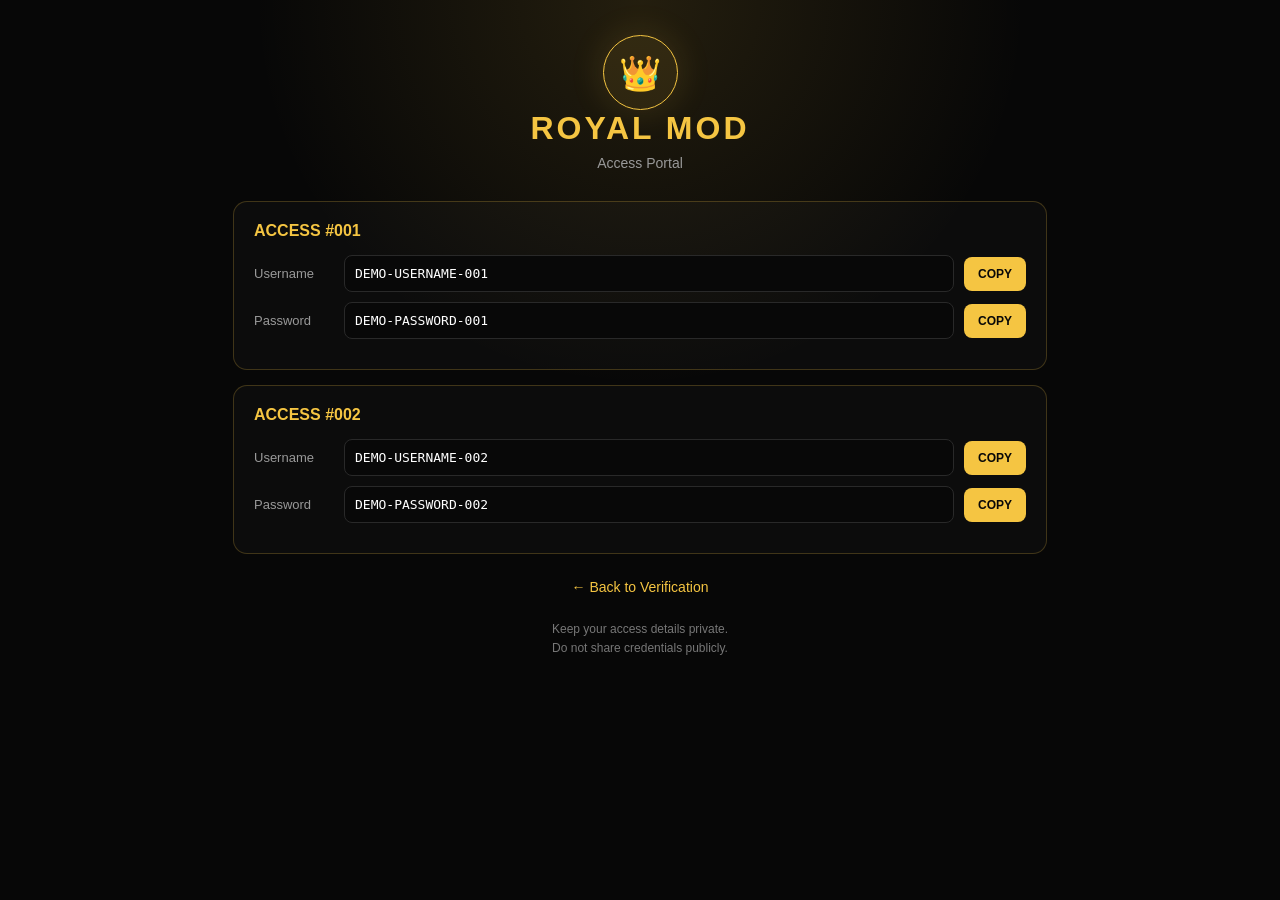
==== access.html @ 608d1b9d "Add access.html" ====
<!DOCTYPE html>
<html lang="en">
<head>
    <meta charset="UTF-8">
    <meta name="viewport" content="width=device-width, initial-scale=1.0">

    <title>Royal Mod | Access</title>

    <link rel="stylesheet" href="style.css">

    <style>
        .access-header {
            text-align: center;
            margin-bottom: 30px;
        }

        .access-header h1 {
            color: var(--gold);
            letter-spacing: 3px;
            margin-bottom: 8px;
        }

        .access-header p {
            color: var(--muted);
            font-size: 14px;
        }

        .account {
            background: rgba(255,255,255,0.025);
            border: 1px solid var(--border);
            border-radius: 14px;
            padding: 20px;
            margin-bottom: 15px;
        }

        .account-title {
            color: var(--gold);
            font-weight: bold;
            margin-bottom: 15px;
        }

        .credential {
            display: flex;
            align-items: center;
            gap: 10px;
            margin: 10px 0;
        }

        .credential-label {
            width: 80px;
            color: #999;
            font-size: 13px;
        }

        .credential-value {
            flex: 1;
            background: #080808;
            border: 1px solid #292929;
            border-radius: 8px;
            padding: 10px;
            color: white;
            font-family: monospace;
            overflow: hidden;
            word-break: break-all;
        }

        .copy-btn {
            background: var(--gold);
            color: #080808;
            border: none;
            border-radius: 8px;
            padding: 10px 14px;
            font-size: 12px;
            font-weight: bold;
            cursor: pointer;
        }

        .copy-btn:hover {
            background: var(--gold-light);
        }

        .back-btn {
            display: block;
            width: fit-content;
            margin: 25px auto 0;
            color: var(--gold);
            text-decoration: none;
            font-size: 14px;
        }

        .warning {
            text-align: center;
            color: #777;
            font-size: 12px;
            margin-top: 25px;
            line-height: 1.6;
        }
    </style>
</head>

<body>

<div class="container">

    <div class="access-header">

        <div class="logo">👑</div>

        <h1>ROYAL MOD</h1>

        <p>Access Portal</p>

    </div>


    <div class="account">

        <div class="account-title">
            ACCESS #001
        </div>

        <div class="credential">

            <div class="credential-label">
                Username
            </div>

            <div class="credential-value" id="user1">
                DEMO-USERNAME-001
            </div>

            <button
                class="copy-btn"
                onclick="copyText('user1', this)"
            >
                COPY
            </button>

        </div>


        <div class="credential">

            <div class="credential-label">
                Password
            </div>

            <div class="credential-value" id="pass1">
                DEMO-PASSWORD-001
            </div>

            <button
                class="copy-btn"
                onclick="copyText('pass1', this)"
            >
                COPY
            </button>

        </div>

    </div>


    <div class="account">

        <div class="account-title">
            ACCESS #002
        </div>

        <div class="credential">

            <div class="credential-label">
                Username
            </div>

            <div class="credential-value" id="user2">
                DEMO-USERNAME-002
            </div>

            <button
                class="copy-btn"
                onclick="copyText('user2', this)"
            >
                COPY
            </button>

        </div>


        <div class="credential">

            <div class="credential-label">
                Password
            </div>

            <div class="credential-value" id="pass2">
                DEMO-PASSWORD-002
            </div>

            <button
                class="copy-btn"
                onclick="copyText('pass2', this)"
            >
                COPY
            </button>

        </div>

    </div>


    <a href="index.html" class="back-btn">
        ← Back to Verification
    </a>


    <div class="warning">
        Keep your access details private.<br>
        Do not share credentials publicly.
    </div>

</div>


<script>

function copyText(id, button) {

    const text = document.getElementById(id).innerText;

    navigator.clipboard.writeText(text).then(() => {

        const oldText = button.innerText;

        button.innerText = "COPIED ✓";

        setTimeout(() => {
            button.innerText = oldText;
        }, 1500);

    });

}

</script>

</body>
</html>
---- style.css ----
* {
    margin: 0;
    padding: 0;
    box-sizing: border-box;
}

:root {
    --gold: #f5c542;
    --gold-light: #ffe27a;
    --bg: #070707;
    --card: #111111;
    --border: rgba(245, 197, 66, 0.22);
    --text: #ffffff;
    --muted: #999999;
}

body {
    font-family: Arial, Helvetica, sans-serif;
    background:
        radial-gradient(circle at top, rgba(245, 197, 66, 0.12), transparent 35%),
        #070707;
    color: var(--text);
    min-height: 100vh;
}

.container {
    width: 100%;
    max-width: 850px;
    margin: auto;
    padding: 35px 18px;
}

/* HEADER */

header {
    text-align: center;
    margin-bottom: 35px;
}

.logo {
    width: 75px;
    height: 75px;
    margin: auto;
    display: flex;
    align-items: center;
    justify-content: center;
    border: 1px solid var(--gold);
    border-radius: 50%;
    font-size: 34px;
    background: rgba(245, 197, 66, 0.08);
    box-shadow: 0 0 35px rgba(245, 197, 66, 0.15);
}

header h1 {
    margin-top: 18px;
    font-size: 38px;
    letter-spacing: 4px;
    color: var(--gold);
}

header p {
    margin-top: 8px;
    color: var(--muted);
    font-size: 14px;
}

/* CARDS */

.card,
.access-box {
    background: linear-gradient(
        145deg,
        rgba(255,255,255,0.045),
        rgba(255,255,255,0.015)
    );

    border: 1px solid var(--border);
    border-radius: 18px;
    padding: 28px;
    margin-bottom: 20px;

    backdrop-filter: blur(12px);

    box-shadow:
        0 10px 40px rgba(0,0,0,0.35);
}

.card {
    position: relative;
}

.step-number {
    position: absolute;
    top: 22px;
    right: 22px;

    color: var(--gold);
    font-weight: bold;
    font-size: 13px;

    border: 1px solid var(--border);
    border-radius: 20px;
    padding: 7px 12px;
}

.card h2 {
    font-size: 22px;
    margin-bottom: 10px;
}

.card p {
    color: var(--muted);
    font-size: 14px;
    line-height: 1.6;
    margin-bottom: 20px;
}

/* BUTTONS */

.action-btn,
.verify-btn,
#accessBtn {
    display: inline-block;

    border: none;
    outline: none;

    padding: 13px 22px;

    border-radius: 10px;

    font-size: 13px;
    font-weight: bold;

    cursor: pointer;

    transition: 0.25s;
}

.action-btn {
    text-decoration: none;
    color: #080808;
    background: var(--gold);
    margin-right: 8px;
}

.action-btn:hover {
    background: var(--gold-light);
    transform: translateY(-2px);
    box-shadow: 0 8px 25px rgba(245,197,66,0.2);
}

.verify-btn {
    background: #202020;
    color: white;
    border: 1px solid #333;
}

.verify-btn:hover:not(:disabled) {
    border-color: var(--gold);
    color: var(--gold);
}

.verify-btn:disabled {
    opacity: 0.35;
    cursor: not-allowed;
}

/* TIMER */

.timer {
    margin-top: 18px;
    color: var(--gold);
    font-size: 14px;
    font-weight: bold;
    min-height: 20px;
}

/* LOCKED */

.locked {
    opacity: 0.55;
}

.card.unlocked {
    opacity: 1;
    border-color: rgba(245, 197, 66, 0.45);
}

/* ACCESS */

.access-box {
    text-align: center;
    margin-top: 30px;
}

.access-box h2 {
    color: var(--gold);
    margin-bottom: 10px;
}

.access-box p {
    color: var(--muted);
    margin-bottom: 20px;
}

#accessBtn {
    background: var(--gold);
    color: #050505;
    min-width: 170px;
}

#accessBtn:disabled {
    opacity: 0.35;
    cursor: not-allowed;
}

#accessBtn:not(:disabled):hover {
    background: var(--gold-light);
    transform: translateY(-2px);
}

/* FOOTER */

footer {
    text-align: center;
    padding: 25px 0 10px;
    color: #666;
    font-size: 12px;
}

/* MOBILE */

@media (max-width: 600px) {

    .container {
        padding: 25px 14px;
    }

    header h1 {
        font-size: 30px;
        letter-spacing: 3px;
    }

    .card,
    .access-box {
        padding: 22px;
    }

    .card h2 {
        font-size: 19px;
        padding-right: 55px;
    }

    .action-btn,
    .verify-btn {
        width: 100%;
        margin: 5px 0;
        text-align: center;
    }
}
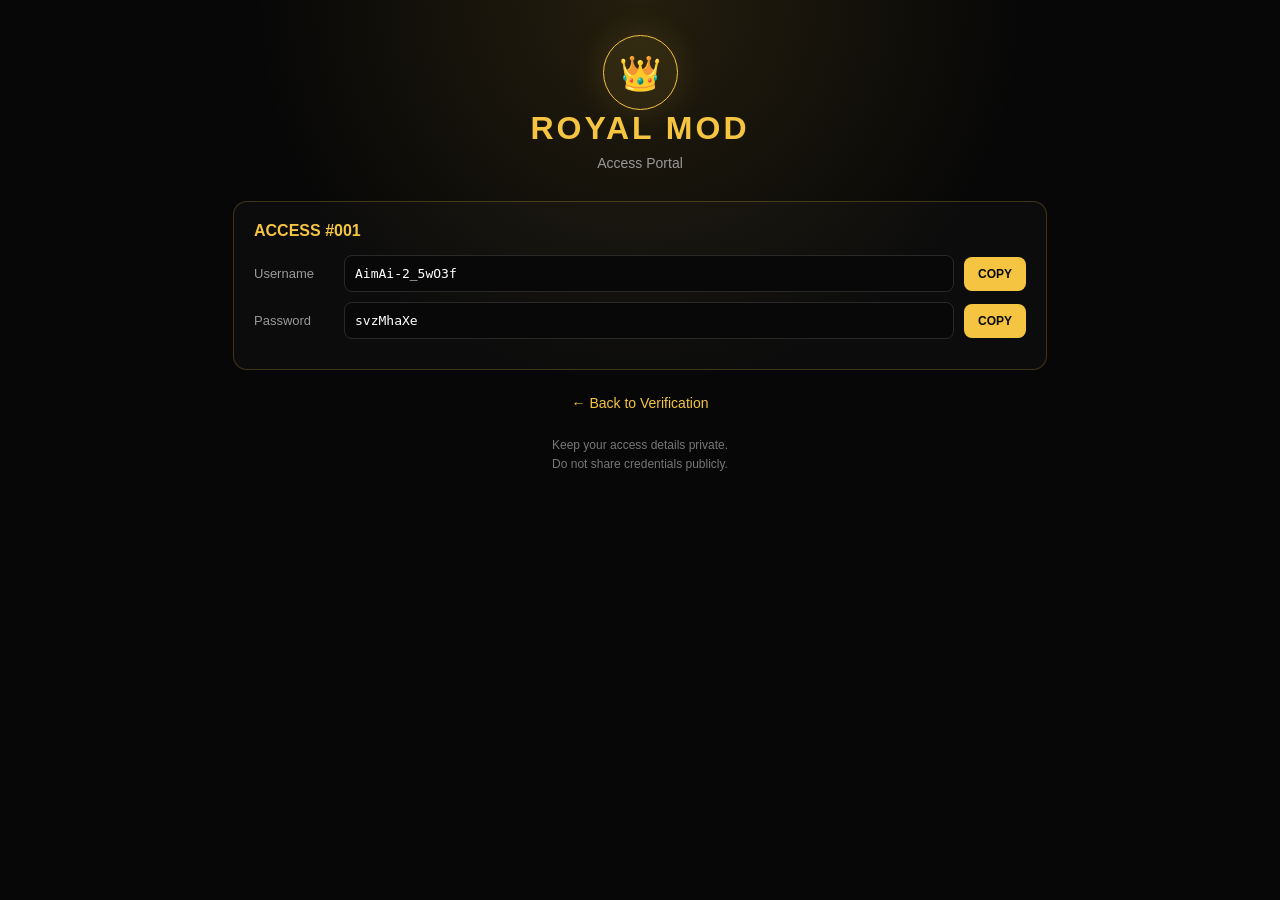
==== commit 18bf059c: "Update access.html" ====
--- a/access.html
+++ b/access.html
@@ -113,6 +113,8 @@
     </div>
 
 
+    <!-- ACCESS #001 -->
+
     <div class="account">
 
         <div class="account-title">
@@ -126,7 +128,7 @@
             </div>
 
             <div class="credential-value" id="user1">
-                DEMO-USERNAME-001
+                AimAi-2_5wO3f
             </div>
 
             <button
@@ -146,7 +148,7 @@
             </div>
 
             <div class="credential-value" id="pass1">
-                DEMO-PASSWORD-001
+                svzMhaXe
             </div>
 
             <button
@@ -161,54 +163,6 @@
     </div>
 
 
-    <div class="account">
-
-        <div class="account-title">
-            ACCESS #002
-        </div>
-
-        <div class="credential">
-
-            <div class="credential-label">
-                Username
-            </div>
-
-            <div class="credential-value" id="user2">
-                DEMO-USERNAME-002
-            </div>
-
-            <button
-                class="copy-btn"
-                onclick="copyText('user2', this)"
-            >
-                COPY
-            </button>
-
-        </div>
-
-
-        <div class="credential">
-
-            <div class="credential-label">
-                Password
-            </div>
-
-            <div class="credential-value" id="pass2">
-                DEMO-PASSWORD-002
-            </div>
-
-            <button
-                class="copy-btn"
-                onclick="copyText('pass2', this)"
-            >
-                COPY
-            </button>
-
-        </div>
-
-    </div>
-
-
     <a href="index.html" class="back-btn">
         ← Back to Verification
     </a>
@@ -226,7 +180,7 @@
 
 function copyText(id, button) {
 
-    const text = document.getElementById(id).innerText;
+    const text = document.getElementById(id).innerText.trim();
 
     navigator.clipboard.writeText(text).then(() => {
 
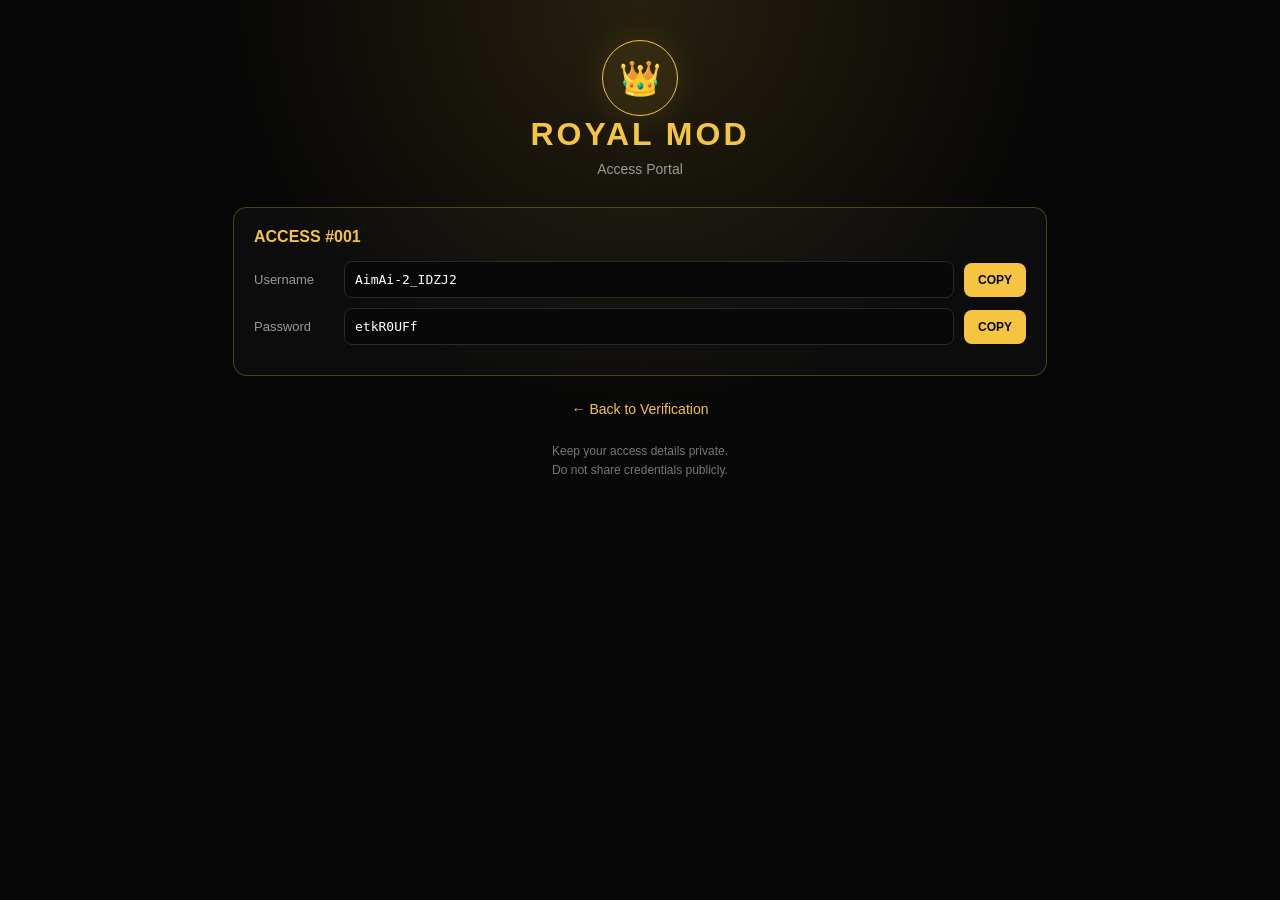
==== commit cfc141c9: "Update access.html" ====
--- a/access.html
+++ b/access.html
@@ -128,7 +128,7 @@
             </div>
 
             <div class="credential-value" id="user1">
-                AimAi-2_5wO3f
+                AimAi-2_IDZJ2
             </div>
 
             <button
@@ -148,7 +148,7 @@
             </div>
 
             <div class="credential-value" id="pass1">
-                svzMhaXe
+                etkR0UFf
             </div>
 
             <button
--- a/style.css
+++ b/style.css
@@ -1,261 +1,595 @@
+/* =========================================
+   ROYAL MOD
+   MAIN STYLESHEET
+========================================= */
+
+
 * {
     margin: 0;
     padding: 0;
     box-sizing: border-box;
 }
 
+
 :root {
+
     --gold: #f5c542;
+
     --gold-light: #ffe27a;
-    --bg: #070707;
+
+    --background: #070707;
+
     --card: #111111;
-    --border: rgba(245, 197, 66, 0.22);
+
+    --border: rgba(245, 197, 66, 0.28);
+
     --text: #ffffff;
+
     --muted: #999999;
-}
+
+}
+
+
+/* =========================================
+   BODY
+========================================= */
 
 body {
-    font-family: Arial, Helvetica, sans-serif;
+
+    min-height: 100vh;
+
+    font-family:
+        Arial,
+        Helvetica,
+        sans-serif;
+
+    color: var(--text);
+
     background:
-        radial-gradient(circle at top, rgba(245, 197, 66, 0.12), transparent 35%),
-        #070707;
-    color: var(--text);
-    min-height: 100vh;
-}
+        radial-gradient(
+            circle at top,
+            rgba(245, 197, 66, 0.13),
+            transparent 38%
+        ),
+        var(--background);
+
+}
+
+
+/* =========================================
+   MAIN CONTAINER
+========================================= */
 
 .container {
+
     width: 100%;
+
     max-width: 850px;
+
     margin: auto;
-    padding: 35px 18px;
-}
-
-/* HEADER */
+
+    padding: 40px 18px;
+
+}
+
+
+/* =========================================
+   HEADER
+========================================= */
 
 header {
+
     text-align: center;
+
     margin-bottom: 35px;
-}
+
+}
+
 
 .logo {
-    width: 75px;
-    height: 75px;
+
+    width: 76px;
+
+    height: 76px;
+
+    display: flex;
+
+    align-items: center;
+
+    justify-content: center;
+
     margin: auto;
-    display: flex;
-    align-items: center;
-    justify-content: center;
+
     border: 1px solid var(--gold);
+
     border-radius: 50%;
+
     font-size: 34px;
-    background: rgba(245, 197, 66, 0.08);
-    box-shadow: 0 0 35px rgba(245, 197, 66, 0.15);
-}
+
+    background:
+        rgba(245, 197, 66, 0.08);
+
+    box-shadow:
+        0 0 35px
+        rgba(245, 197, 66, 0.14);
+
+}
+
 
 header h1 {
-    margin-top: 18px;
+
+    margin-top: 16px;
+
+    color: var(--gold);
+
     font-size: 38px;
+
     letter-spacing: 4px;
-    color: var(--gold);
-}
+
+}
+
 
 header p {
+
     margin-top: 8px;
+
     color: var(--muted);
+
     font-size: 14px;
-}
-
-/* CARDS */
+
+}
+
+
+/* =========================================
+   CARDS
+========================================= */
 
 .card,
 .access-box {
-    background: linear-gradient(
-        145deg,
-        rgba(255,255,255,0.045),
-        rgba(255,255,255,0.015)
-    );
+
+    position: relative;
+
+    padding: 28px;
+
+    margin-bottom: 20px;
 
     border: 1px solid var(--border);
+
     border-radius: 18px;
-    padding: 28px;
+
+    background:
+        linear-gradient(
+            145deg,
+            rgba(255,255,255,0.045),
+            rgba(255,255,255,0.012)
+        );
+
+    box-shadow:
+        0 12px 40px
+        rgba(0,0,0,0.35);
+
+    transition:
+        0.3s ease;
+
+}
+
+
+/* =========================================
+   LOCKED CARD
+========================================= */
+
+.card.locked {
+
+    opacity: 0.42;
+
+    filter: grayscale(0.4);
+
+}
+
+
+/* ACTIVE CARD */
+
+.card.active {
+
+    opacity: 1;
+
+}
+
+
+/* COMPLETED CARD */
+
+.card.completed {
+
+    opacity: 1;
+
+    border-color:
+        rgba(245,197,66,0.55);
+
+}
+
+
+/* =========================================
+   STEP NUMBER
+========================================= */
+
+.step-number {
+
+    position: absolute;
+
+    top: 22px;
+
+    right: 22px;
+
+    padding: 7px 12px;
+
+    border: 1px solid var(--border);
+
+    border-radius: 20px;
+
+    color: var(--gold);
+
+    font-size: 12px;
+
+    font-weight: bold;
+
+}
+
+
+/* =========================================
+   HEADINGS
+========================================= */
+
+.card h2 {
+
+    margin-bottom: 10px;
+
+    padding-right: 60px;
+
+    font-size: 22px;
+
+}
+
+
+.card p {
+
+    margin-bottom: 22px;
+
+    color: var(--muted);
+
+    font-size: 14px;
+
+    line-height: 1.6;
+
+}
+
+
+/* =========================================
+   BUTTON AREA
+========================================= */
+
+.buttons {
+
+    display: flex;
+
+    align-items: center;
+
+    gap: 10px;
+
+}
+
+
+/* =========================================
+   SUBSCRIBE / FOLLOW
+========================================= */
+
+.action-btn {
+
+    display: inline-flex;
+
+    align-items: center;
+
+    justify-content: center;
+
+    min-width: 120px;
+
+    padding: 13px 22px;
+
+    border-radius: 10px;
+
+    background: var(--gold);
+
+    color: #080808;
+
+    text-decoration: none;
+
+    font-size: 13px;
+
+    font-weight: bold;
+
+    transition: 0.25s ease;
+
+}
+
+
+.action-btn:hover:not(.disabled) {
+
+    background: var(--gold-light);
+
+    transform: translateY(-2px);
+
+    box-shadow:
+        0 8px 25px
+        rgba(245,197,66,0.20);
+
+}
+
+
+/* =========================================
+   DISABLED ACTION BUTTON
+========================================= */
+
+.action-btn.disabled {
+
+    opacity: 0.25;
+
+    pointer-events: none;
+
+    cursor: not-allowed;
+
+    filter: grayscale(1);
+
+}
+
+
+/* =========================================
+   VERIFY BUTTON
+========================================= */
+
+.verify-btn {
+
+    min-width: 105px;
+
+    padding: 13px 22px;
+
+    border: 1px solid #333;
+
+    border-radius: 10px;
+
+    background: #202020;
+
+    color: #777;
+
+    font-size: 13px;
+
+    font-weight: bold;
+
+    cursor: not-allowed;
+
+    transition: 0.25s ease;
+
+}
+
+
+.verify-btn:disabled {
+
+    opacity: 0.45;
+
+}
+
+
+/* VERIFY READY */
+
+.verify-btn.ready {
+
+    border-color: var(--gold);
+
+    color: var(--gold);
+
+    cursor: pointer;
+
+    opacity: 1;
+
+}
+
+
+.verify-btn.ready:hover {
+
+    background:
+        rgba(245,197,66,0.08);
+
+}
+
+
+/* =========================================
+   TIMER
+========================================= */
+
+.timer {
+
+    min-height: 22px;
+
+    margin-top: 18px;
+
+    color: var(--gold);
+
+    font-size: 14px;
+
+    font-weight: bold;
+
+}
+
+
+/* =========================================
+   ACCESS BOX
+========================================= */
+
+.access-box {
+
+    text-align: center;
+
+    padding: 32px;
+
+}
+
+
+.access-box.locked {
+
+    opacity: 0.45;
+
+}
+
+
+.lock-icon {
+
+    font-size: 28px;
+
+    margin-bottom: 8px;
+
+}
+
+
+.access-box h2 {
+
+    margin-bottom: 10px;
+
+    color: var(--gold);
+
+}
+
+
+.access-box p {
+
     margin-bottom: 20px;
 
-    backdrop-filter: blur(12px);
-
-    box-shadow:
-        0 10px 40px rgba(0,0,0,0.35);
-}
-
-.card {
-    position: relative;
-}
-
-.step-number {
-    position: absolute;
-    top: 22px;
-    right: 22px;
-
-    color: var(--gold);
+    color: var(--muted);
+
+    font-size: 14px;
+
+}
+
+
+/* =========================================
+   GET ACCESS BUTTON
+========================================= */
+
+#accessBtn {
+
+    min-width: 170px;
+
+    padding: 14px 25px;
+
+    border: none;
+
+    border-radius: 10px;
+
+    background: var(--gold);
+
+    color: #080808;
+
+    font-size: 13px;
+
     font-weight: bold;
-    font-size: 13px;
-
-    border: 1px solid var(--border);
-    border-radius: 20px;
-    padding: 7px 12px;
-}
-
-.card h2 {
-    font-size: 22px;
-    margin-bottom: 10px;
-}
-
-.card p {
-    color: var(--muted);
-    font-size: 14px;
-    line-height: 1.6;
-    margin-bottom: 20px;
-}
-
-/* BUTTONS */
-
-.action-btn,
-.verify-btn,
-#accessBtn {
-    display: inline-block;
-
-    border: none;
-    outline: none;
-
-    padding: 13px 22px;
-
-    border-radius: 10px;
-
-    font-size: 13px;
-    font-weight: bold;
 
     cursor: pointer;
 
-    transition: 0.25s;
-}
-
-.action-btn {
-    text-decoration: none;
-    color: #080808;
-    background: var(--gold);
-    margin-right: 8px;
-}
-
-.action-btn:hover {
+}
+
+
+#accessBtn:disabled {
+
+    opacity: 0.30;
+
+    cursor: not-allowed;
+
+}
+
+
+#accessBtn:not(:disabled):hover {
+
     background: var(--gold-light);
+
     transform: translateY(-2px);
-    box-shadow: 0 8px 25px rgba(245,197,66,0.2);
-}
-
-.verify-btn {
-    background: #202020;
-    color: white;
-    border: 1px solid #333;
-}
-
-.verify-btn:hover:not(:disabled) {
-    border-color: var(--gold);
-    color: var(--gold);
-}
-
-.verify-btn:disabled {
-    opacity: 0.35;
-    cursor: not-allowed;
-}
-
-/* TIMER */
-
-.timer {
-    margin-top: 18px;
-    color: var(--gold);
-    font-size: 14px;
-    font-weight: bold;
-    min-height: 20px;
-}
-
-/* LOCKED */
-
-.locked {
-    opacity: 0.55;
-}
-
-.card.unlocked {
-    opacity: 1;
-    border-color: rgba(245, 197, 66, 0.45);
-}
-
-/* ACCESS */
-
-.access-box {
+
+}
+
+
+/* =========================================
+   FOOTER
+========================================= */
+
+footer {
+
+    padding-top: 15px;
+
     text-align: center;
-    margin-top: 30px;
-}
-
-.access-box h2 {
-    color: var(--gold);
-    margin-bottom: 10px;
-}
-
-.access-box p {
-    color: var(--muted);
-    margin-bottom: 20px;
-}
-
-#accessBtn {
-    background: var(--gold);
-    color: #050505;
-    min-width: 170px;
-}
-
-#accessBtn:disabled {
-    opacity: 0.35;
-    cursor: not-allowed;
-}
-
-#accessBtn:not(:disabled):hover {
-    background: var(--gold-light);
-    transform: translateY(-2px);
-}
-
-/* FOOTER */
-
-footer {
-    text-align: center;
-    padding: 25px 0 10px;
+
     color: #666;
+
     font-size: 12px;
-}
-
-/* MOBILE */
+
+}
+
+
+/* =========================================
+   MOBILE
+========================================= */
 
 @media (max-width: 600px) {
 
     .container {
+
         padding: 25px 14px;
-    }
+
+    }
+
 
     header h1 {
+
         font-size: 30px;
+
         letter-spacing: 3px;
-    }
+
+    }
+
 
     .card,
     .access-box {
+
         padding: 22px;
-    }
+
+    }
+
 
     .card h2 {
+
         font-size: 19px;
-        padding-right: 55px;
-    }
+
+    }
+
+
+    .buttons {
+
+        flex-direction: column;
+
+        align-items: stretch;
+
+    }
+
 
     .action-btn,
     .verify-btn {
+
         width: 100%;
-        margin: 5px 0;
-        text-align: center;
-    }
-}
+
+    }
+
+
+    .step-number {
+
+        top: 18px;
+
+        right: 18px;
+
+    }
+
+}
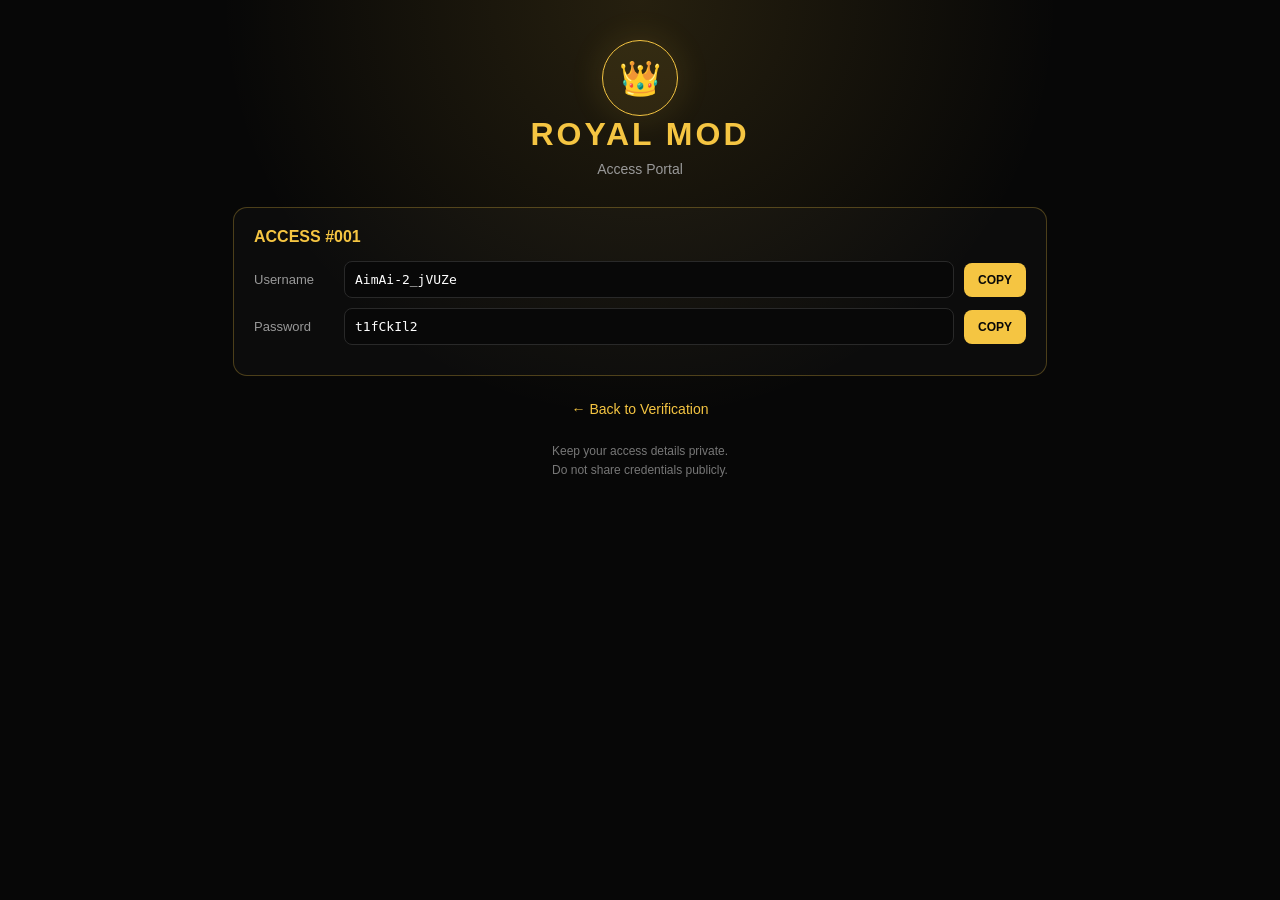
==== commit fc01b85e: "Update access.html" ====
--- a/access.html
+++ b/access.html
@@ -128,7 +128,7 @@
             </div>
 
             <div class="credential-value" id="user1">
-                AimAi-2_IDZJ2
+                AimAi-2_jVUZe
             </div>
 
             <button
@@ -148,7 +148,7 @@
             </div>
 
             <div class="credential-value" id="pass1">
-                etkR0UFf
+                t1fCkIl2
             </div>
 
             <button
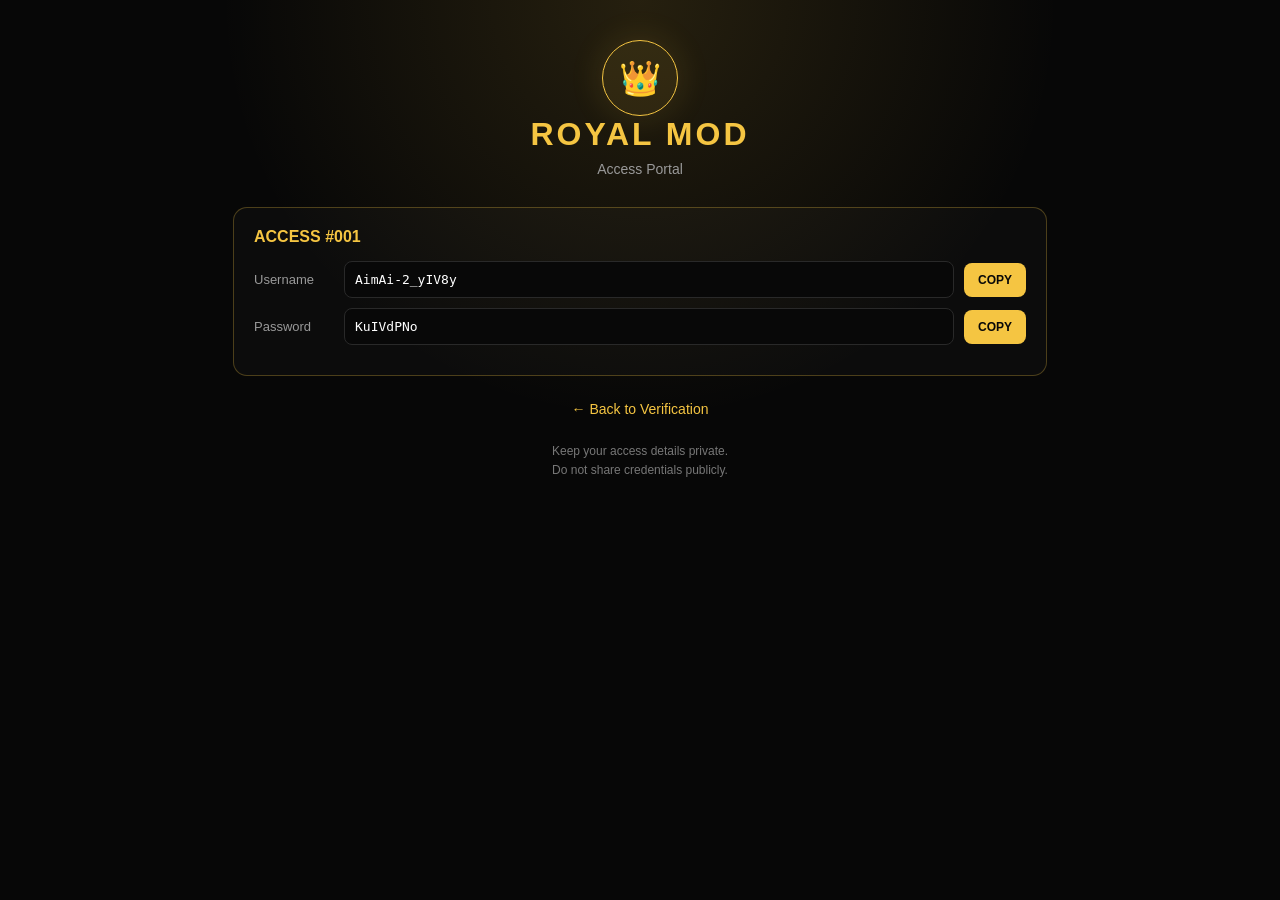
==== commit d31cc5a9: "Update access.html" ====
--- a/access.html
+++ b/access.html
@@ -128,7 +128,7 @@
             </div>
 
             <div class="credential-value" id="user1">
-                AimAi-2_jVUZe
+                AimAi-2_yIV8y
             </div>
 
             <button
@@ -148,7 +148,7 @@
             </div>
 
             <div class="credential-value" id="pass1">
-                t1fCkIl2
+                KuIVdPNo
             </div>
 
             <button
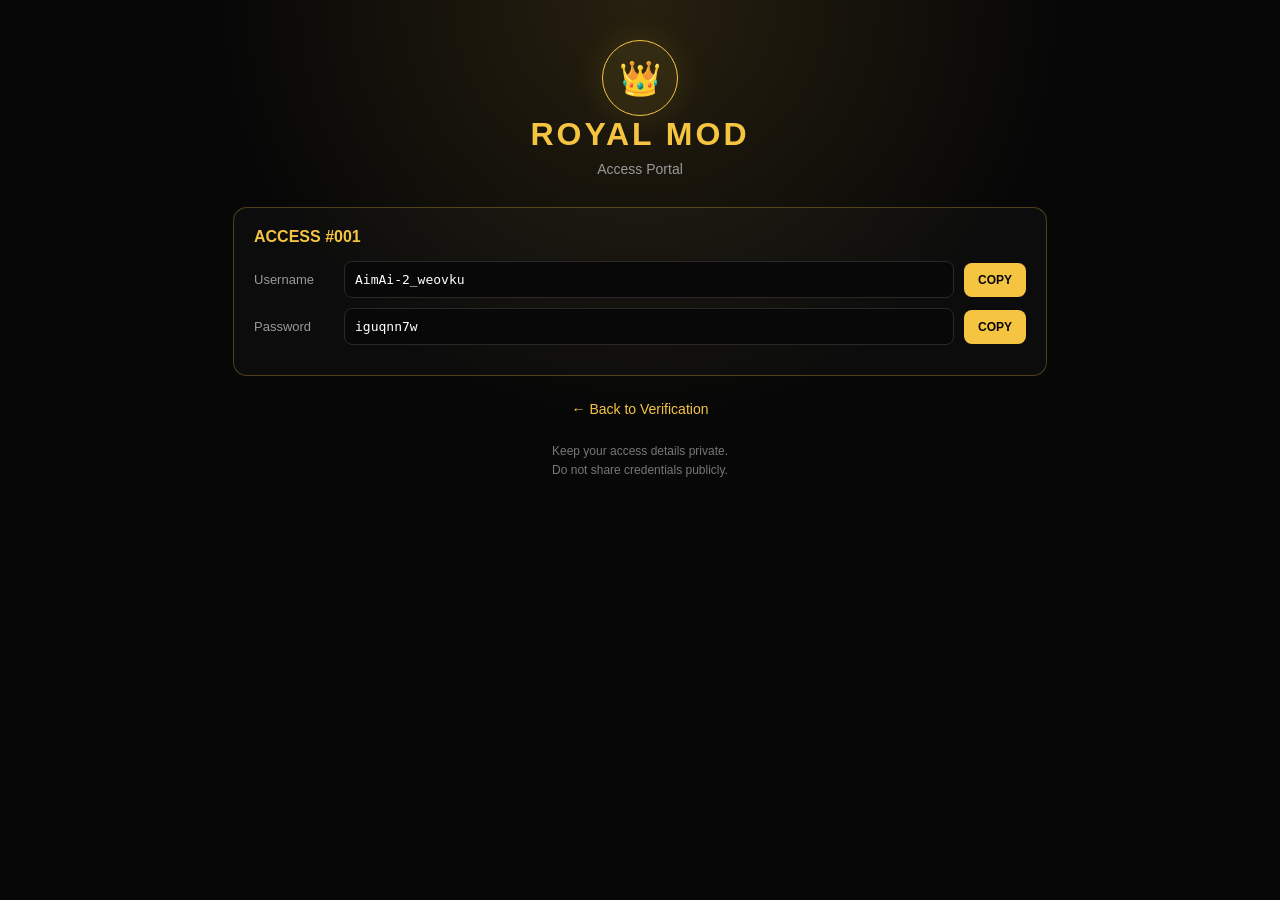
==== commit 0861e2b1: "Update access.html" ====
--- a/access.html
+++ b/access.html
@@ -128,7 +128,7 @@
             </div>
 
             <div class="credential-value" id="user1">
-                AimAi-2_yIV8y
+                AimAi-2_weovku
             </div>
 
             <button
@@ -148,7 +148,7 @@
             </div>
 
             <div class="credential-value" id="pass1">
-                KuIVdPNo
+                iguqnn7w
             </div>
 
             <button
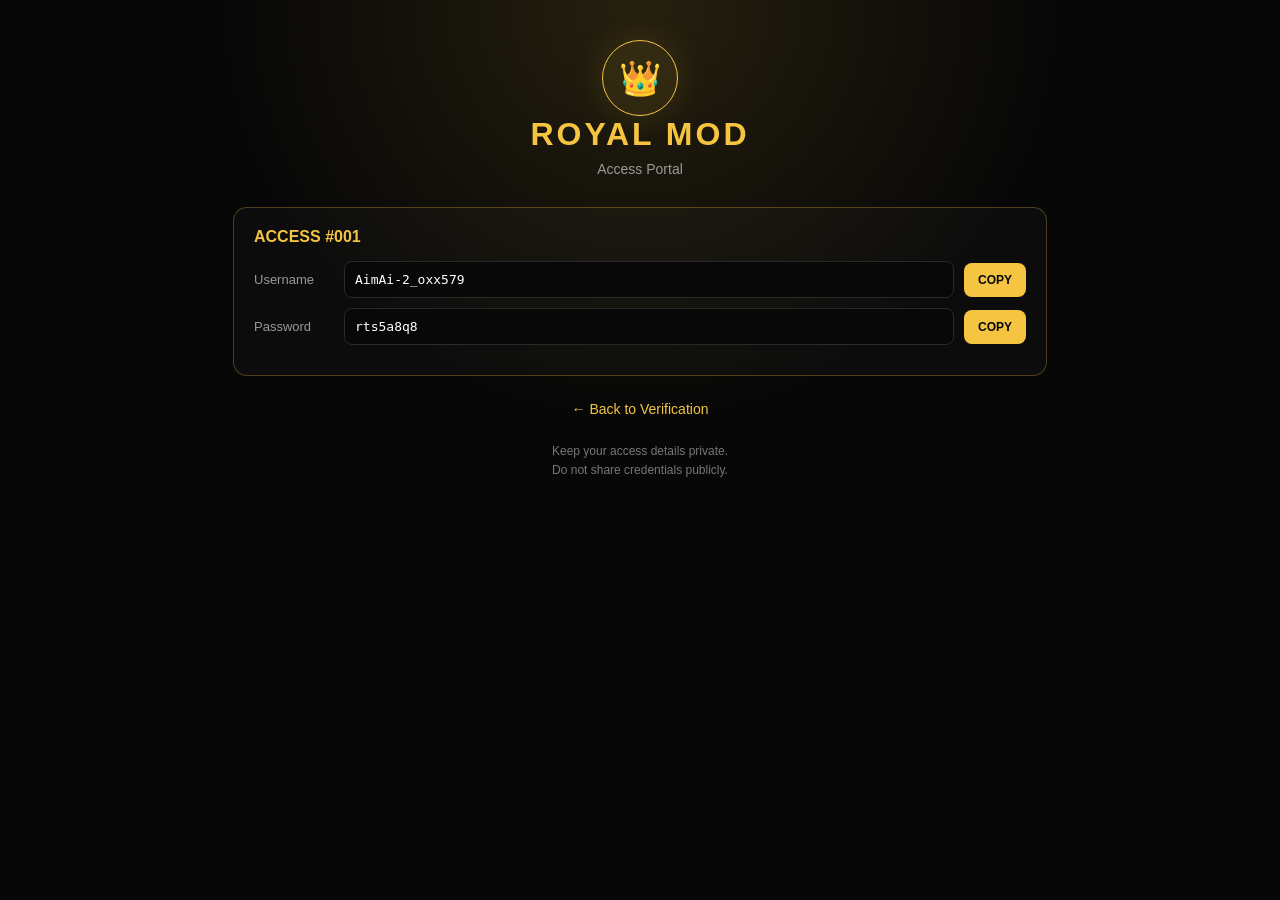
==== commit 86847b26: "Update access.html" ====
--- a/access.html
+++ b/access.html
@@ -128,7 +128,7 @@
             </div>
 
             <div class="credential-value" id="user1">
-                AimAi-2_weovku
+                AimAi-2_oxx579
             </div>
 
             <button
@@ -148,7 +148,7 @@
             </div>
 
             <div class="credential-value" id="pass1">
-                iguqnn7w
+                rts5a8q8
             </div>
 
             <button
